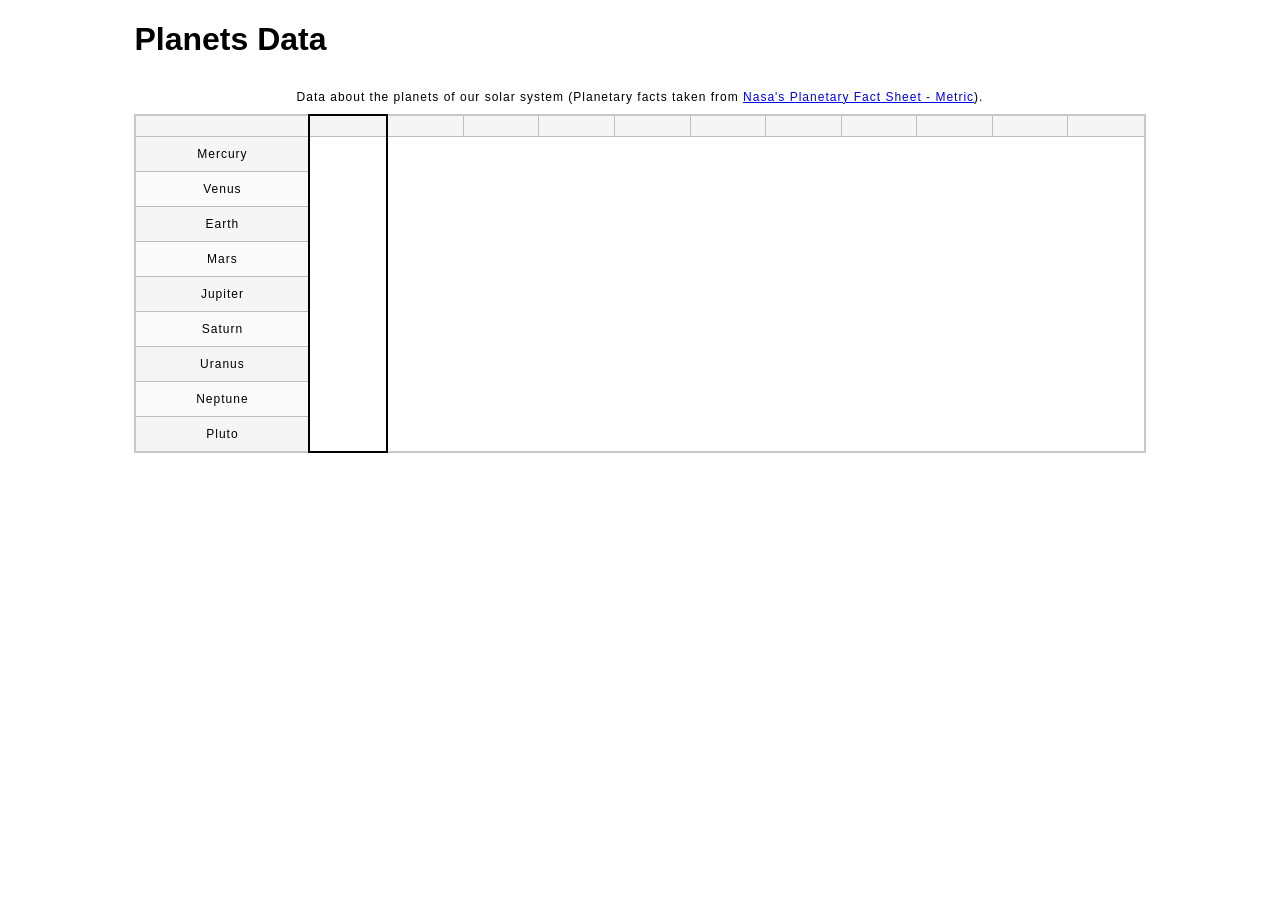
==== planets-table/index.html @ 715af3ee "test idek" ====
<!DOCTYPE html>
<html lang="en">
    <head>
        <meta charset="utf-8">
        <meta name="viewport" content="width=device-width, initial-scale=1.0">
        <meta name="author" content="Emma Stark">
        <link href="css/style.css" rel="stylesheet" type="text/css">
    </head>
    <body>

        <!-- Wrap the top-level heading in a header element -->
            <header>
            <h1>Planets Data</h1>
            </header>
        <!-- Add a main element to contain the table -->
            <main>
            <!-- Add the table element. This will contain your table caption, coloumn group, table head, table body, and the data. -->
                <table>
              
                
                <!-- The caption element should be the first child of the table element, and wrap the following text and link.-->
                <caption>
                Data about the planets of our solar system (Planetary facts taken from <a href="http://nssdc.gsfc.nasa.gov/planetary/factsheet/">Nasa's Planetary Fact Sheet - Metric</a>).
                </caption>
                <!-- The second child of the table element should be the colgroup element, which also contains several col elements, and helps define the purpose of the table colums. -->
                <colgroup>
                    <col>
                    <col> 
                    <col> 
                    <col> 
                    <col> 
                    <col> 
                    <col> 
                    <col> 
                    <col> 
                    <col> 
                    <col> 
                    <col> 
                </colgroup>
                <!-- The table head element should be the third child of the table element; it will wrap the code and content to define a row of column headers. -->    
                <thead>
                    
                    <td></td>
                    <td></td>
                    <td></td>
                    <td></td>
                    <td></td>
                    <td></td>
                    <td></td>
                    <td></td>
                    <td></td>
                    <td></td>
                    <td></td>
                    <td></td>
                    
                </thead>
                    
                
                <!-- The fourth child of the table element should be the table body element, which will contain the code and content to display rows of data. -->
                <tbody>
                    <tr>
                    <td>Mercury</td>
                    </tr>
                     <tr>
                    <td>Venus</td>
                    </tr>
                     <tr>
                    <td>Earth</td>
                    </tr>
                    <tr>
                    <td>Mars</td>
                    </tr>
                     <tr>
                    <td>Jupiter</td>
                    </tr>
                    <tr>
                     <td>Saturn</td>
                    </tr>
                     <tr>
                    <td>Uranus</td>
                    </tr>
                     <tr>
                    <td>Neptune</td>
                    </tr>
                     <tr>
                    <td>Pluto</td>
                    </tr>
                </tbody>
                <!-- Please note that you do NOT need to add a table footer for this assignment. -->
                </table>
            </main>
        </body>
    </html>
---- planets-table/css/style.css ----
html {
  font-family: sans-serif;
    font-size:16px;
}

header, 
main {
    
    margin:0 auto;
    width:80%;
}

table {
  border-collapse: collapse;
  border: 2px solid rgb(200,200,200);
  letter-spacing: 1px;
  font-size: 0.75rem;
    width:100%;
    max-width:1920px;
}

td, th {
  border: 1px solid rgb(190,190,190);
  padding: .625rem 1.25rem;
}

th {
  background-color: rgb(235,235,235);
}

td {
  text-align: center;
}

tr:nth-child(even) td {
  background-color: rgb(250,250,250);
}

tr:nth-child(odd) td {
  background-color: rgb(245,245,245);
}

col:nth-child(2) {
    border:2px solid #000;
}

caption {
  padding: .625rem;
}

img {
    
    width:100%; max-width:4.53125rem;
    
}
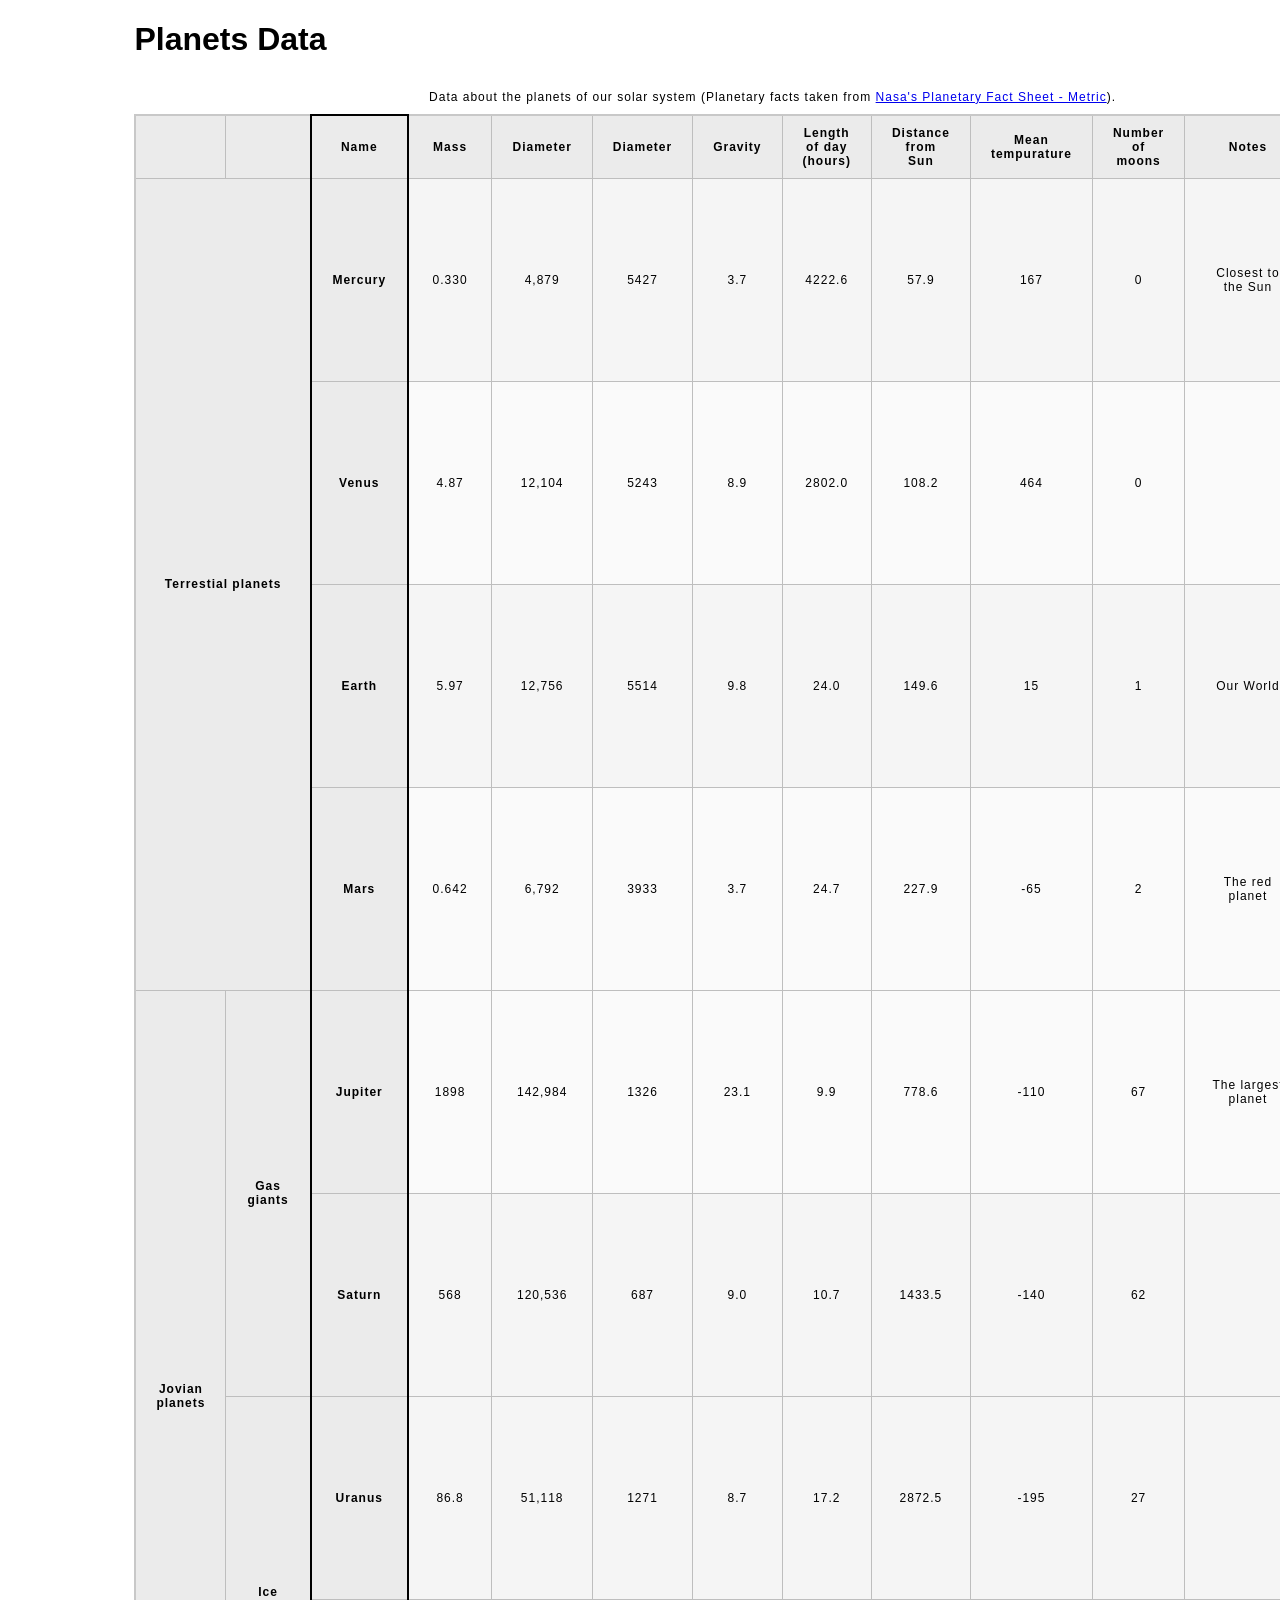
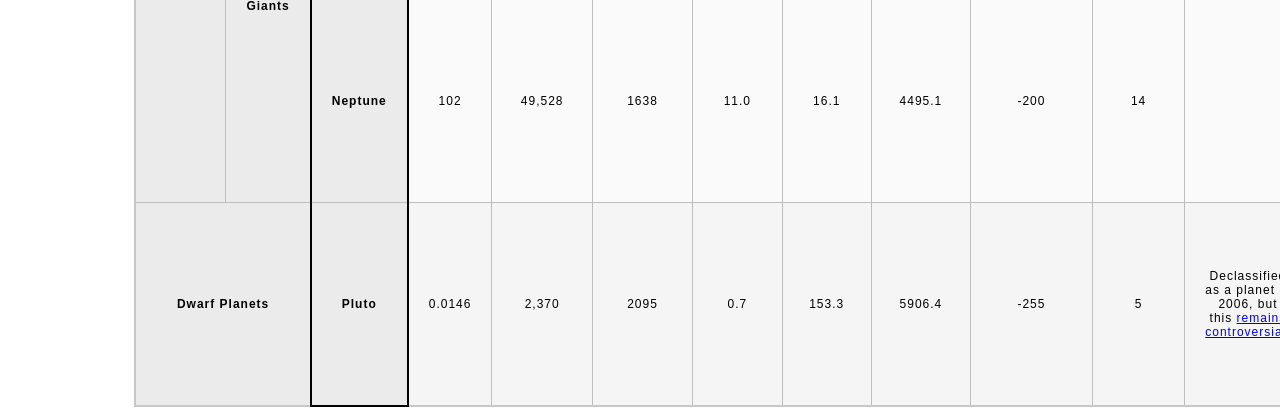
==== commit 8907c7e0: "finished w/o pixs no pictures" ====
--- a/planets-table/index.html
+++ b/planets-table/index.html
@@ -24,11 +24,11 @@
                 </caption>
                 <!-- The second child of the table element should be the colgroup element, which also contains several col elements, and helps define the purpose of the table colums. -->
                 <colgroup>
+                    
+                    <col span="2">
+                    <col> 
+                    <col> 
                     <col>
-                    <col> 
-                    <col> 
-                    <col> 
-                    <col> 
                     <col> 
                     <col> 
                     <col> 
@@ -39,53 +39,187 @@
                 </colgroup>
                 <!-- The table head element should be the third child of the table element; it will wrap the code and content to define a row of column headers. -->    
                 <thead>
-                    
-                    <td></td>
-                    <td></td>
-                    <td></td>
-                    <td></td>
-                    <td></td>
-                    <td></td>
-                    <td></td>
-                    <td></td>
-                    <td></td>
-                    <td></td>
-                    <td></td>
-                    <td></td>
-                    
+                    <th scope="col"> </th>
+                    <th scope="col"> </th>
+                    <th scope="col">Name</th>
+                    <th scope="col">Mass</th>
+                    <th scope="col">Diameter</th>
+                    <th scope="col">Diameter</th>
+                    <th scope="col">Gravity</th>
+                    <th scope="col">Length of day (hours)</th>
+                    <th scope="col">Distance from Sun</th>
+                    <th scope="col">Mean tempurature</th>
+                    <th scope="col">Number of moons</th>
+                    <th scope="col">Notes</th>
+                    <th scope="col">Image</th>
                 </thead>
                     
                 
                 <!-- The fourth child of the table element should be the table body element, which will contain the code and content to display rows of data. -->
                 <tbody>
                     <tr>
-                    <td>Mercury</td>
-                    </tr>
-                     <tr>
-                    <td>Venus</td>
-                    </tr>
-                     <tr>
-                    <td>Earth</td>
-                    </tr>
-                    <tr>
-                    <td>Mars</td>
-                    </tr>
-                     <tr>
-                    <td>Jupiter</td>
-                    </tr>
-                    <tr>
-                     <td>Saturn</td>
-                    </tr>
-                     <tr>
-                    <td>Uranus</td>
-                    </tr>
-                     <tr>
-                    <td>Neptune</td>
-                    </tr>
-                     <tr>
-                    <td>Pluto</td>
-                    </tr>
+                        <th rowspan="4" colspan="2">Terrestial planets</th>
+                        
+                    <th scope="row">Mercury</th>
+                        <td>0.330</td>
+                        <td>4,879</td>
+                        <td>5427</td>
+                        <td>3.7</td>
+                        <td>4222.6</td>
+                        <td>57.9</td>
+                        <td>167</td>
+                        <td>0</td>
+                        <td>Closest to the Sun</td>
+                        <td><img src="images/dinosaur.jpg"
+     alt="The head and torso of a dinosaur skeleton;
+          it has a large head with long sharp teeth"></td>
+                        
+                    </tr>
+                     <tr>
+                    <th scope="row">Venus</th>
+                        <td>4.87</td>
+                        <td>12,104</td>
+                        <td>5243</td>
+                        <td>8.9</td>
+                        <td>2802.0</td>
+                        <td>108.2</td>
+                        <td>464</td>
+                        <td>0</td>
+                        <td></td>
+                         <td><img src="images/dinosaur.jpg"
+     alt="The head and torso of a dinosaur skeleton;
+          it has a large head with long sharp teeth"></td>
+                        
+                    </tr>
+                     <tr>
+                    <th scope="row">Earth</th>
+                        <td>5.97</td>
+                        <td>12,756</td>
+                        <td>5514</td>
+                        <td>9.8</td>
+                        <td>24.0</td>
+                        <td>149.6</td>
+                        <td>15</td>
+                        <td>1</td>
+                        <td>Our World</td>
+                         <td><img src="images/dinosaur.jpg"
+     alt="The head and torso of a dinosaur skeleton;
+          it has a large head with long sharp teeth"></td>
+                        
+                    </tr>
+                    <tr>
+                    <th scope="row">Mars</th>
+                        <td>0.642</td>
+                        <td>6,792</td>
+                        <td>3933</td>
+                        <td>3.7</td>
+                        <td>24.7</td>
+                        <td>227.9</td>
+                        <td>-65</td>
+                        <td>2</td>
+                        <td>The red planet</td>
+                        <td><img src="images/dinosaur.jpg"
+     alt="The head and torso of a dinosaur skeleton;
+          it has a large head with long sharp teeth"></td>
+                        
+                    </tr>
+                    
+                    <th rowspan="6" scope="col">Jovian planets</th>
+                    <th rowspan="3" scope="col">Gas giants</th>
+                     
+                    
+                    <tr>
+                    <th scope="row">Jupiter</th>
+                        <td>1898</td>
+                        <td>142,984</td>
+                        <td>1326</td>
+                        
+                        <td>23.1</td>
+                        <td>9.9</td>
+                        <td>778.6</td>
+                        <td>-110</td>
+                        <td>67</td>
+                        <td>The largest planet</td>
+                        <td><img src="images/dinosaur.jpg"
+     alt="The head and torso of a dinosaur skeleton;
+          it has a large head with long sharp teeth"></td>
+                    </tr>
+                    <tr>
+                       
+                     <th scope="row">Saturn</th>
+                        <td>568</td>
+                        <td>120,536</td>
+                        
+                        <td>687</td>
+                        <td>9.0</td>
+                        <td>10.7</td>
+                        <td>1433.5</td>
+                        <td>-140</td>
+                        <td>62</td>
+                        <td></td>
+                        <td><img src="images/dinosaur.jpg"
+     alt="The head and torso of a dinosaur skeleton;
+          it has a large head with long sharp teeth"></td>
+                        
+                    </tr>
+                    <th rowspan="3" scope="col">Ice Giants</th>
+                     <tr>
+                         
+                        
+                    <th scope="row">Uranus</th>
+                        
+                        <td>86.8</td>
+                        <td>51,118</td>
+                        <td>1271</td>
+                        <td>8.7</td>
+                        <td>17.2</td>
+                        <td>2872.5</td>
+                        <td>-195</td>
+                        <td>27</td>
+                        <td></td>
+                         <td><img src="images/dinosaur.jpg"
+     alt="The head and torso of a dinosaur skeleton;
+          it has a large head with long sharp teeth"></td>
+                    </tr>
+                     <tr>
+                         
+                    <th scope="row">Neptune</th>
+                        
+                        <td>102</td>
+                        <td>49,528</td>
+                        <td>1638</td>
+                        <td>11.0</td>
+                        <td>16.1</td>
+                        <td>4495.1</td>
+                        <td>-200</td>
+                        <td>14</td>
+                        <td></td>
+                         <td><img src="images/dinosaur.jpg"
+     alt="The head and torso of a dinosaur skeleton;
+          it has a large head with long sharp teeth"></td>
+                    </tr>
+                      <tr>
+                           <th rowspan="1" colspan="2">Dwarf Planets</th>
+                          
+                    <th scope="row">Pluto</th>
+                        
+                        <td>0.0146</td>
+                        <td>2,370</td>
+                        <td>2095</td>
+                        <td>0.7</td>
+                        <td>153.3</td>
+                        <td>5906.4</td>
+                        <td>-255</td>
+                          <td>5</td>
+                        <td>Declassified as a planet in 2006, but this <a href="http://nssdc.gsfc.nasa.gov/planetary/factsheet/">remains controversial</a>.</td>
+                        <td><img src="images/dinosaur.jpg"
+     alt="The head and torso of a dinosaur skeleton;
+          it has a large head with long sharp teeth"></td>
+                    </tr>
+                   
+                   
                 </tbody>
+                
                 <!-- Please note that you do NOT need to add a table footer for this assignment. -->
                 </table>
             </main>
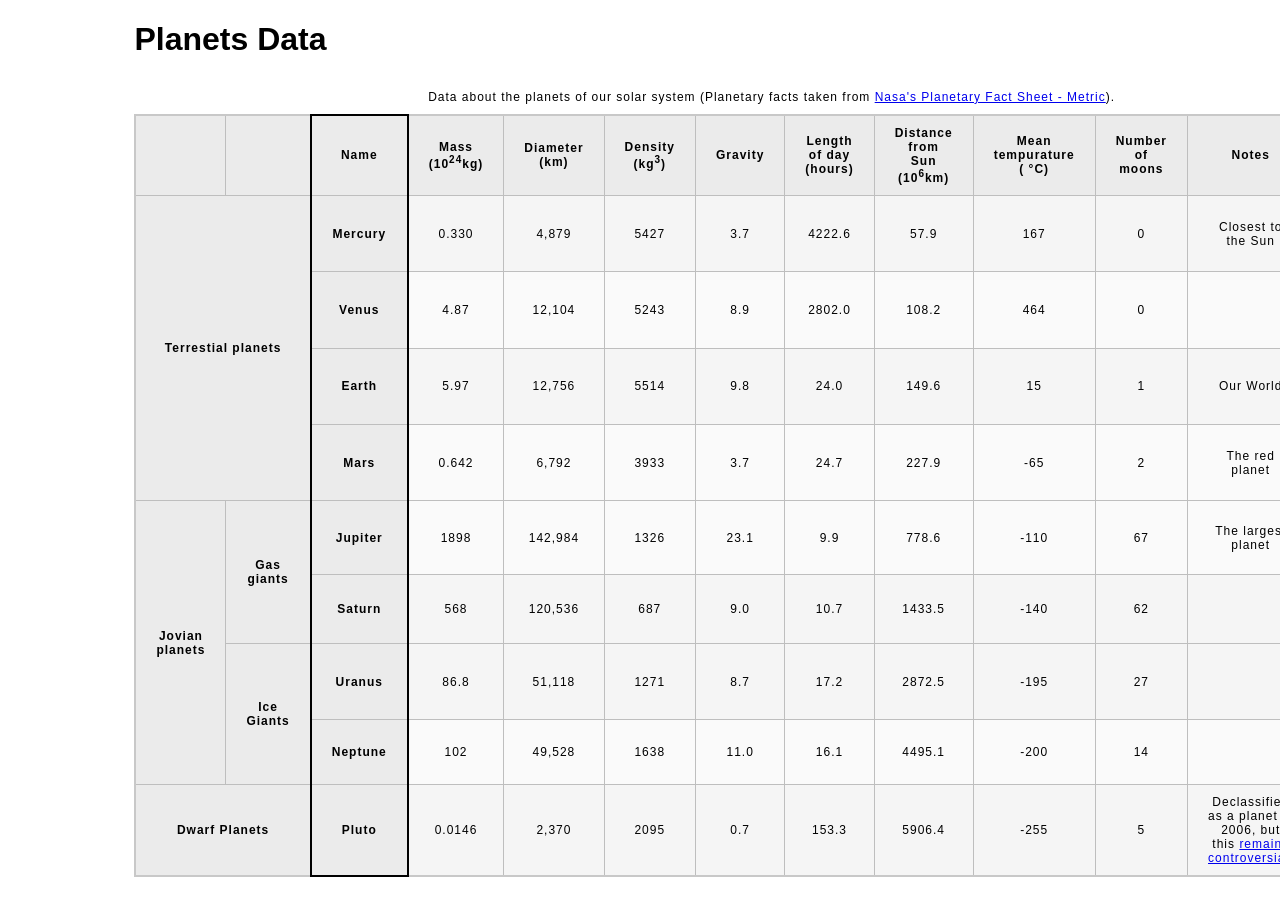
==== commit d02d01ee: "finished table finished table with pics" ====
--- a/planets-table/index.html
+++ b/planets-table/index.html
@@ -42,13 +42,13 @@
                     <th scope="col"> </th>
                     <th scope="col"> </th>
                     <th scope="col">Name</th>
-                    <th scope="col">Mass</th>
-                    <th scope="col">Diameter</th>
-                    <th scope="col">Diameter</th>
+                    <th scope="col">Mass (10<sup>24</sup>kg)</th>
+                    <th scope="col">Diameter (km)</th>
+                    <th scope="col">Density (kg<sup>3</sup>)</th>
                     <th scope="col">Gravity</th>
                     <th scope="col">Length of day (hours)</th>
-                    <th scope="col">Distance from Sun</th>
-                    <th scope="col">Mean tempurature</th>
+                    <th scope="col">Distance from Sun (10<sup>6</sup>km)</th>
+                    <th scope="col">Mean tempurature ( °C)</th>
                     <th scope="col">Number of moons</th>
                     <th scope="col">Notes</th>
                     <th scope="col">Image</th>
@@ -70,9 +70,8 @@
                         <td>167</td>
                         <td>0</td>
                         <td>Closest to the Sun</td>
-                        <td><img src="images/dinosaur.jpg"
-     alt="The head and torso of a dinosaur skeleton;
-          it has a large head with long sharp teeth"></td>
+                        <td><img src=images/mercury.jpg
+     alt="Mercury image"></td>
                         
                     </tr>
                      <tr>
@@ -86,9 +85,8 @@
                         <td>464</td>
                         <td>0</td>
                         <td></td>
-                         <td><img src="images/dinosaur.jpg"
-     alt="The head and torso of a dinosaur skeleton;
-          it has a large head with long sharp teeth"></td>
+                         <td><img src="images/venus.jpg"
+     alt="venus image"></td>
                         
                     </tr>
                      <tr>
@@ -102,9 +100,8 @@
                         <td>15</td>
                         <td>1</td>
                         <td>Our World</td>
-                         <td><img src="images/dinosaur.jpg"
-     alt="The head and torso of a dinosaur skeleton;
-          it has a large head with long sharp teeth"></td>
+                         <td><img src="images/earth.png"
+     alt="Earth image"></td>
                         
                     </tr>
                     <tr>
@@ -118,9 +115,8 @@
                         <td>-65</td>
                         <td>2</td>
                         <td>The red planet</td>
-                        <td><img src="images/dinosaur.jpg"
-     alt="The head and torso of a dinosaur skeleton;
-          it has a large head with long sharp teeth"></td>
+                        <td><img src="images/mars.jpg"
+     alt="Mars image"></td>
                         
                     </tr>
                     
@@ -140,16 +136,14 @@
                         <td>-110</td>
                         <td>67</td>
                         <td>The largest planet</td>
-                        <td><img src="images/dinosaur.jpg"
-     alt="The head and torso of a dinosaur skeleton;
-          it has a large head with long sharp teeth"></td>
+                        <td><img src="images/jupiter.jpg"
+     alt="Jupiter image"></td>
                     </tr>
                     <tr>
                        
                      <th scope="row">Saturn</th>
                         <td>568</td>
                         <td>120,536</td>
-                        
                         <td>687</td>
                         <td>9.0</td>
                         <td>10.7</td>
@@ -157,9 +151,8 @@
                         <td>-140</td>
                         <td>62</td>
                         <td></td>
-                        <td><img src="images/dinosaur.jpg"
-     alt="The head and torso of a dinosaur skeleton;
-          it has a large head with long sharp teeth"></td>
+                        <td><img src="images/saturn.jpg"
+     alt="Saturn image"></td>
                         
                     </tr>
                     <th rowspan="3" scope="col">Ice Giants</th>
@@ -177,9 +170,8 @@
                         <td>-195</td>
                         <td>27</td>
                         <td></td>
-                         <td><img src="images/dinosaur.jpg"
-     alt="The head and torso of a dinosaur skeleton;
-          it has a large head with long sharp teeth"></td>
+                         <td><img src="images/uranus.jpg"
+     alt="Uranus image"></td>
                     </tr>
                      <tr>
                          
@@ -194,9 +186,8 @@
                         <td>-200</td>
                         <td>14</td>
                         <td></td>
-                         <td><img src="images/dinosaur.jpg"
-     alt="The head and torso of a dinosaur skeleton;
-          it has a large head with long sharp teeth"></td>
+                         <td><img src="images/Neptune.jpg"
+     alt="Neptune image"></td>
                     </tr>
                       <tr>
                            <th rowspan="1" colspan="2">Dwarf Planets</th>
@@ -212,9 +203,8 @@
                         <td>-255</td>
                           <td>5</td>
                         <td>Declassified as a planet in 2006, but this <a href="http://nssdc.gsfc.nasa.gov/planetary/factsheet/">remains controversial</a>.</td>
-                        <td><img src="images/dinosaur.jpg"
-     alt="The head and torso of a dinosaur skeleton;
-          it has a large head with long sharp teeth"></td>
+                        <td><img src="images/pluto.jpg"
+     alt="Pluto image"></td>
                     </tr>
                    
                    
